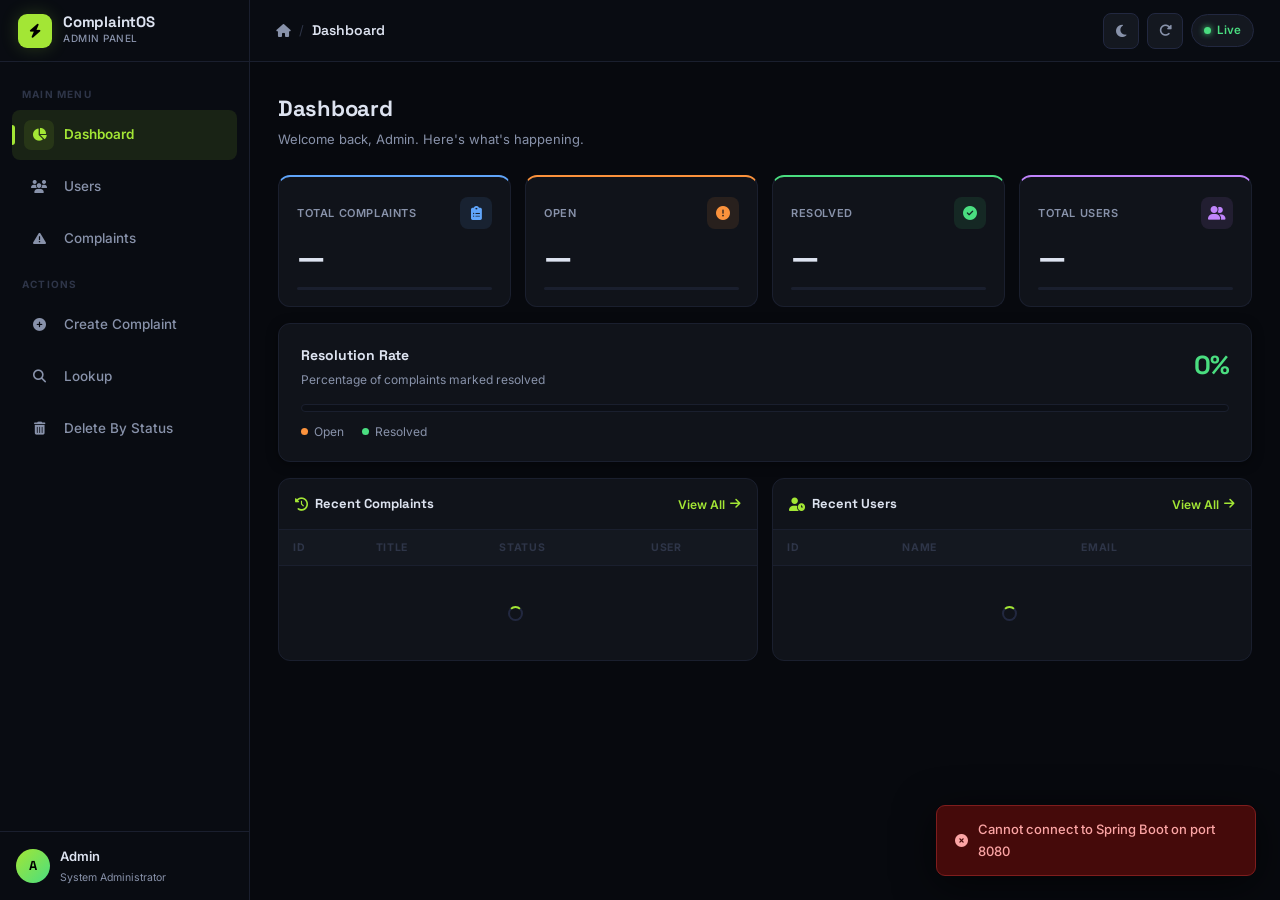
==== Complaint_mangement-UI-1/index.html @ b158592b "first commit" ====
<!DOCTYPE html>
<html lang="en" data-theme="dark">
<head>
  <meta charset="UTF-8"/>
  <meta name="viewport" content="width=device-width, initial-scale=1.0"/>
  <title>ComplaintOS — Admin</title>
  <link rel="stylesheet" href="style.css"/>
  <link rel="preconnect" href="https://fonts.googleapis.com">
  <link href="https://fonts.googleapis.com/css2?family=Space+Grotesk:wght@400;500;600;700;800&family=Inter:wght@300;400;500;600&display=swap" rel="stylesheet">
  <link rel="stylesheet" href="https://cdnjs.cloudflare.com/ajax/libs/font-awesome/6.5.0/css/all.min.css"/>
</head>
<body>

  <aside class="sidebar" id="sidebar">
    <div class="sidebar-logo">
      <div class="logo-icon"><i class="fa-solid fa-bolt"></i></div>
      <div class="logo-text-wrap">
        <span class="logo-text">ComplaintOS</span>
        <span class="logo-sub">Admin Panel</span>
      </div>
    </div>

    <nav class="sidebar-nav">
      <span class="nav-label">MAIN MENU</span>
      <a href="#" class="nav-item active" data-section="dashboard">
        <div class="nav-icon"><i class="fa-solid fa-chart-pie"></i></div>
        <span>Dashboard</span>
      </a>
      <a href="#" class="nav-item" data-section="users">
        <div class="nav-icon"><i class="fa-solid fa-users"></i></div>
        <span>Users</span>
      </a>
      <a href="#" class="nav-item" data-section="complaints">
        <div class="nav-icon"><i class="fa-solid fa-triangle-exclamation"></i></div>
        <span>Complaints</span>
      </a>
      <span class="nav-label">ACTIONS</span>
      <a href="#" class="nav-item" data-section="create-complaint">
        <div class="nav-icon"><i class="fa-solid fa-plus-circle"></i></div>
        <span>Create Complaint</span>
      </a>
      <a href="#" class="nav-item" data-section="lookup">
        <div class="nav-icon"><i class="fa-solid fa-magnifying-glass"></i></div>
        <span>Lookup</span>
      </a>
      <a href="#" class="nav-item" data-section="delete-status">
        <div class="nav-icon"><i class="fa-solid fa-trash-can"></i></div>
        <span>Delete By Status</span>
      </a>
    </nav>

    <div class="sidebar-footer">
      <div class="sidebar-user">
        <div class="avatar">A</div>
        <div class="user-info">
          <span class="user-name">Admin</span>
          <span class="user-role">System Administrator</span>
        </div>
      </div>
    </div>
  </aside>

  <main class="main-content">
    <header class="topbar">
      <button class="menu-toggle" id="menuToggle"><i class="fa-solid fa-bars"></i></button>
      <div class="topbar-left">
        <div class="breadcrumb">
          <span class="breadcrumb-home"><i class="fa-solid fa-house"></i></span>
          <span class="breadcrumb-sep">/</span>
          <span class="breadcrumb-current" id="topbarTitle">Dashboard</span>
        </div>
      </div>
      <div class="topbar-actions">
        <button class="theme-toggle" id="themeToggle" title="Toggle Theme">
          <i class="fa-solid fa-moon" id="themeIcon"></i>
        </button>
        <button class="refresh-btn" id="refreshBtn" title="Refresh">
          <i class="fa-solid fa-rotate-right"></i>
        </button>
        <div class="api-status" id="apiStatus" title="API Status">
          <span class="status-dot"></span>
          <span class="status-text">Live</span>
        </div>
      </div>
    </header>

    <div class="toast" id="toast"></div>

    <!-- DASHBOARD -->
    <section class="section active" id="section-dashboard">
      <div class="section-header">
        <div>
          <h2>Dashboard</h2>
          <p>Welcome back, Admin. Here's what's happening.</p>
        </div>
      </div>

      <div class="stats-grid">
        <div class="stat-card stat-blue">
          <div class="stat-top">
            <span class="stat-label">Total Complaints</span>
            <div class="stat-icon"><i class="fa-solid fa-clipboard-list"></i></div>
          </div>
          <span class="stat-value" id="val-total-complaints">—</span>
          <div class="stat-bar"><div class="stat-bar-fill blue-fill" id="bar-total"></div></div>
        </div>
        <div class="stat-card stat-orange">
          <div class="stat-top">
            <span class="stat-label">Open</span>
            <div class="stat-icon"><i class="fa-solid fa-circle-exclamation"></i></div>
          </div>
          <span class="stat-value" id="val-open">—</span>
          <div class="stat-bar"><div class="stat-bar-fill orange-fill" id="bar-open"></div></div>
        </div>
        <div class="stat-card stat-green">
          <div class="stat-top">
            <span class="stat-label">Resolved</span>
            <div class="stat-icon"><i class="fa-solid fa-circle-check"></i></div>
          </div>
          <span class="stat-value" id="val-resolved">—</span>
          <div class="stat-bar"><div class="stat-bar-fill green-fill" id="bar-resolved"></div></div>
        </div>
        <div class="stat-card stat-violet">
          <div class="stat-top">
            <span class="stat-label">Total Users</span>
            <div class="stat-icon"><i class="fa-solid fa-user-group"></i></div>
          </div>
          <span class="stat-value" id="val-users">—</span>
          <div class="stat-bar"><div class="stat-bar-fill violet-fill" id="bar-users"></div></div>
        </div>
      </div>

      <!-- Resolution Rate -->
      <div class="card resolution-card">
        <div class="res-header">
          <div>
            <span class="res-title">Resolution Rate</span>
            <span class="res-sub">Percentage of complaints marked resolved</span>
          </div>
          <span class="res-pct" id="res-pct">0%</span>
        </div>
        <div class="progress-track">
          <div class="progress-bar" id="progress-bar" style="width:0%"></div>
        </div>
        <div class="res-legend">
          <span class="leg"><span class="leg-dot orange-dot"></span>Open</span>
          <span class="leg"><span class="leg-dot green-dot"></span>Resolved</span>
        </div>
      </div>

      <div class="recent-section">
        <div class="recent-block">
          <div class="block-header">
            <h3><i class="fa-solid fa-clock-rotate-left"></i> Recent Complaints</h3>
            <button class="link-btn" data-section="complaints">View All <i class="fa-solid fa-arrow-right"></i></button>
          </div>
          <div class="mini-table-wrap">
            <table class="mini-table">
              <thead><tr><th>ID</th><th>Title</th><th>Status</th><th>User</th></tr></thead>
              <tbody id="recent-complaints-body"><tr><td colspan="4" class="loading-row"><span class="spinner"></span></td></tr></tbody>
            </table>
          </div>
        </div>
        <div class="recent-block">
          <div class="block-header">
            <h3><i class="fa-solid fa-user-clock"></i> Recent Users</h3>
            <button class="link-btn" data-section="users">View All <i class="fa-solid fa-arrow-right"></i></button>
          </div>
          <div class="mini-table-wrap">
            <table class="mini-table">
              <thead><tr><th>ID</th><th>Name</th><th>Email</th></tr></thead>
              <tbody id="recent-users-body"><tr><td colspan="3" class="loading-row"><span class="spinner"></span></td></tr></tbody>
            </table>
          </div>
        </div>
      </div>
    </section>

    <!-- USERS -->
    <section class="section" id="section-users">
      <div class="section-header">
        <div><h2>User Management</h2><p>Register, search and manage users</p></div>
      </div>
      <div class="two-col-cards">
        <div class="card">
          <div class="card-header">
            <i class="fa-solid fa-user-plus"></i><h3>Register New User</h3>
          </div>
          <form id="registerUserForm" class="stacked-form">
            <div class="form-group">
              <label>Full Name</label>
              <input type="text" id="reg-name" placeholder="John Doe" required/>
            </div>
            <div class="form-group">
              <label>Email</label>
              <input type="email" id="reg-email" placeholder="john@example.com" required/>
            </div>
            <div class="form-group">
              <label>Password</label>
              <input type="password" id="reg-password" placeholder="••••••••" required/>
            </div>
            <button type="submit" class="btn btn-accent"><i class="fa-solid fa-user-plus"></i> Register</button>
          </form>
        </div>
        <div class="card">
          <div class="card-header">
            <i class="fa-solid fa-envelope-open-text"></i><h3>Search by Email</h3>
          </div>
          <div class="stacked-form">
            <div class="form-group">
              <label>Email Address</label>
              <div class="input-row">
                <input type="email" id="search-email" placeholder="user@example.com"/>
                <button class="btn btn-accent" id="searchEmailBtn"><i class="fa-solid fa-search"></i></button>
              </div>
            </div>
            <div id="email-search-result" class="lookup-result hidden"></div>
          </div>
        </div>
      </div>
      <div class="card">
        <div class="card-header">
          <i class="fa-solid fa-users"></i><h3>All Users</h3>
          <button class="btn btn-ghost btn-sm ml-auto" id="refreshUsers"><i class="fa-solid fa-rotate-right"></i> Refresh</button>
        </div>
        <div class="table-wrap">
          <table class="data-table">
            <thead><tr><th>ID</th><th>Name</th><th>Email</th><th>Actions</th></tr></thead>
            <tbody id="users-tbody"><tr><td colspan="4" class="loading-row"><span class="spinner"></span> Loading...</td></tr></tbody>
          </table>
        </div>
      </div>
    </section>

    <!-- COMPLAINTS -->
    <section class="section" id="section-complaints">
      <div class="section-header">
        <div><h2>Complaints</h2><p>Manage all system complaints</p></div>
      </div>
      <div class="filter-bar">
        <div class="search-box">
          <i class="fa-solid fa-magnifying-glass"></i>
          <input type="text" id="complaintSearch" placeholder="Search title or description…"/>
        </div>
        <select id="statusFilter" class="filter-select">
          <option value="">All Status</option>
          <option value="OPEN">OPEN</option>
          <option value="RESOLVED">RESOLVED</option>
        </select>
        <button class="btn btn-ghost btn-sm" id="refreshComplaints"><i class="fa-solid fa-rotate-right"></i> Refresh</button>
      </div>
      <div class="card">
        <div class="table-wrap">
          <table class="data-table">
            <thead><tr><th>ID</th><th>Title</th><th>Description</th><th>Status</th><th>User</th><th>Created</th><th>Actions</th></tr></thead>
            <tbody id="complaints-tbody"><tr><td colspan="7" class="loading-row"><span class="spinner"></span> Loading...</td></tr></tbody>
          </table>
        </div>
      </div>
    </section>

    <!-- CREATE COMPLAINT -->
    <section class="section" id="section-create-complaint">
      <div class="section-header">
        <div><h2>Create Complaint</h2><p>Submit a new complaint</p></div>
      </div>
      <div class="card form-card-lg">
        <div class="card-header">
          <i class="fa-solid fa-file-circle-plus"></i><h3>New Complaint</h3>
        </div>
        <form id="createComplaintForm" class="stacked-form">
          <div class="form-group">
            <label>Title</label>
            <input type="text" id="comp-title" placeholder="e.g. Internet Not Working" required/>
          </div>
          <div class="form-group">
            <label>Description</label>
            <textarea id="comp-desc" rows="4" placeholder="Describe the issue…" required></textarea>
          </div>
          <div class="form-group">
            <label>Assign to User</label>
            <select id="comp-userid" class="filter-select full-width" required>
              <option value="">— Loading users… —</option>
            </select>
            <span class="field-hint"><i class="fa-solid fa-circle-info"></i> Loaded live from database</span>
          </div>
          <button type="submit" class="btn btn-accent btn-lg"><i class="fa-solid fa-paper-plane"></i> Submit Complaint</button>
        </form>
      </div>
    </section>

    <!-- LOOKUP -->
    <section class="section" id="section-lookup">
      <div class="section-header">
        <div><h2>Lookup</h2><p>Find user or complaint by ID</p></div>
      </div>
      <div class="two-col-cards">
        <div class="card">
          <div class="card-header"><i class="fa-solid fa-id-card"></i><h3>Get User by ID</h3></div>
          <div class="stacked-form">
            <div class="form-group">
              <label>User ID</label>
              <div class="input-row">
                <input type="number" id="lookup-user-id" placeholder="e.g. 1" min="1"/>
                <button class="btn btn-accent" id="lookupUserBtn"><i class="fa-solid fa-search"></i></button>
              </div>
            </div>
            <div id="lookup-user-result" class="lookup-result hidden"></div>
            <div id="user-complaints-wrap" class="hidden">
              <div class="sub-header"><i class="fa-solid fa-list"></i><span id="user-complaints-title">Complaints</span></div>
              <div class="mini-table-wrap">
                <table class="mini-table">
                  <thead><tr><th>ID</th><th>Title</th><th>Status</th><th>Date</th></tr></thead>
                  <tbody id="user-complaints-body"></tbody>
                </table>
              </div>
            </div>
          </div>
        </div>
        <div class="card">
          <div class="card-header"><i class="fa-solid fa-file-magnifying-glass"></i><h3>Get Complaint by ID</h3></div>
          <div class="stacked-form">
            <div class="form-group">
              <label>Complaint ID</label>
              <div class="input-row">
                <input type="number" id="lookup-complaint-id" placeholder="e.g. 1" min="1"/>
                <button class="btn btn-accent" id="lookupComplaintBtn"><i class="fa-solid fa-search"></i></button>
              </div>
            </div>
            <div id="lookup-complaint-result" class="lookup-result hidden"></div>
          </div>
        </div>
      </div>
    </section>

    <!-- DELETE BY STATUS -->
    <section class="section" id="section-delete-status">
      <div class="section-header">
        <div><h2>Delete By Status</h2><p>Bulk delete complaints</p></div>
      </div>
      <div class="card form-card-sm danger-card">
        <div class="card-header"><i class="fa-solid fa-trash-can"></i><h3>Bulk Delete</h3></div>
        <div class="danger-warning">
          <i class="fa-solid fa-triangle-exclamation"></i>
          <span>This is <strong>irreversible</strong>. All matching complaints will be permanently deleted.</span>
        </div>
        <form id="deleteByStatusForm" class="stacked-form">
          <div class="form-group">
            <label>Status to Delete</label>
            <select id="del-status" class="filter-select full-width">
              <option value="OPEN">OPEN</option>
              <option value="RESOLVED">RESOLVED</option>
            </select>
          </div>
          <div class="status-preview"><i class="fa-solid fa-circle-info"></i><span id="status-preview-text">Loading…</span></div>
          <button type="submit" class="btn btn-danger btn-lg"><i class="fa-solid fa-trash-can"></i> Delete Complaints</button>
        </form>
      </div>
    </section>
  </main>

  <!-- UPDATE USER MODAL -->
  <div class="modal-overlay" id="updateUserModal">
    <div class="modal">
      <div class="modal-header">
        <h3><i class="fa-solid fa-user-pen"></i> Update User</h3>
        <button class="modal-close" id="closeUpdateUserModal"><i class="fa-solid fa-xmark"></i></button>
      </div>
      <form id="updateUserForm" class="stacked-form">
        <input type="hidden" id="upd-user-id"/>
        <div class="form-group"><label>Full Name</label><input type="text" id="upd-user-name" required/></div>
        <div class="form-group"><label>Email</label><input type="email" id="upd-user-email" required/></div>
        <div class="form-group"><label>Password</label><input type="password" id="upd-user-pass" placeholder="Enter password" required/></div>
        <button type="submit" class="btn btn-accent"><i class="fa-solid fa-floppy-disk"></i> Save Changes</button>
      </form>
    </div>
  </div>

  <!-- UPDATE COMPLAINT MODAL -->
  <div class="modal-overlay" id="updateModal">
    <div class="modal">
      <div class="modal-header">
        <h3><i class="fa-solid fa-pen-to-square"></i> Update Complaint</h3>
        <button class="modal-close" id="closeModal"><i class="fa-solid fa-xmark"></i></button>
      </div>
      <form id="updateComplaintForm" class="stacked-form">
        <input type="hidden" id="update-id"/>
        <div class="form-group"><label>Description</label><textarea id="update-desc" rows="3"></textarea></div>
        <div class="form-group">
          <label>Status</label>
          <select id="update-status" class="filter-select full-width">
            <option value="OPEN">OPEN</option>
            <option value="RESOLVED">RESOLVED</option>
          </select>
        </div>
        <button type="submit" class="btn btn-accent"><i class="fa-solid fa-floppy-disk"></i> Save</button>
      </form>
    </div>
  </div>

  <!-- VIEW COMPLAINT MODAL -->
  <div class="modal-overlay" id="viewModal">
    <div class="modal modal-lg">
      <div class="modal-header">
        <h3><i class="fa-solid fa-eye"></i> Complaint Details</h3>
        <button class="modal-close" id="closeViewModal"><i class="fa-solid fa-xmark"></i></button>
      </div>
      <div class="detail-body" id="complaint-detail-body"></div>
    </div>
  </div>

  <!-- CONFIRM MODAL -->
  <div class="modal-overlay" id="confirmModal">
    <div class="modal modal-sm">
      <div class="modal-header danger">
        <h3><i class="fa-solid fa-triangle-exclamation"></i> Confirm Delete</h3>
        <button class="modal-close" id="closeConfirmModal"><i class="fa-solid fa-xmark"></i></button>
      </div>
      <p class="confirm-text" id="confirmText">Are you sure?</p>
      <div class="modal-actions">
        <button class="btn btn-ghost" id="cancelDelete">Cancel</button>
        <button class="btn btn-danger" id="confirmDelete">Delete</button>
      </div>
    </div>
  </div>

  <script src="script.js"></script>
</body>
</html>
---- Complaint_mangement-UI-1/style.css ----
/* ===========================
   ComplaintOS — style.css v3
   Dark/Light Theme + Redesign
   =========================== */

@import url('https://fonts.googleapis.com/css2?family=Space+Grotesk:wght@400;500;600;700;800&family=Inter:wght@300;400;500;600&display=swap');

/* ===== DARK THEME (default) ===== */
[data-theme="dark"] {
  --bg:           #07090e;
  --bg-2:         #0c0f16;
  --bg-card:      #10131a;
  --bg-card2:     #141820;
  --bg-sidebar:   #090c12;
  --bg-hover:     #181d28;
  --border:       #1a1f2e;
  --border-2:     #222840;
  --accent:       #a3e635;
  --accent-dim:   rgba(163,230,53,0.10);
  --accent-glow:  rgba(163,230,53,0.20);
  --accent-text:  #000000;
  --green:        #4ade80;
  --green-bg:     rgba(74,222,128,0.10);
  --orange:       #fb923c;
  --orange-bg:    rgba(251,146,60,0.10);
  --red:          #f87171;
  --red-bg:       rgba(248,113,113,0.10);
  --blue:         #60a5fa;
  --blue-bg:      rgba(96,165,250,0.10);
  --violet:       #c084fc;
  --violet-bg:    rgba(192,132,252,0.10);
  --text:         #dde3f0;
  --text-2:       #8892aa;
  --text-dim:     #2e3548;
  --shadow:       0 8px 40px rgba(0,0,0,0.6);
  --shadow-card:  0 2px 12px rgba(0,0,0,0.4);
  --logo-bg:      #a3e635;
  --logo-color:   #000;
}

/* ===== LIGHT THEME ===== */
[data-theme="light"] {
  --bg:           #f0f2f7;
  --bg-2:         #e8ebf2;
  --bg-card:      #ffffff;
  --bg-card2:     #f5f7fc;
  --bg-sidebar:   #ffffff;
  --bg-hover:     #f0f2f9;
  --border:       #e2e6f0;
  --border-2:     #d4d9e8;
  --accent:       #16a34a;
  --accent-dim:   rgba(22,163,74,0.08);
  --accent-glow:  rgba(22,163,74,0.18);
  --accent-text:  #ffffff;
  --green:        #16a34a;
  --green-bg:     rgba(22,163,74,0.08);
  --orange:       #ea580c;
  --orange-bg:    rgba(234,88,12,0.08);
  --red:          #dc2626;
  --red-bg:       rgba(220,38,38,0.08);
  --blue:         #2563eb;
  --blue-bg:      rgba(37,99,235,0.08);
  --violet:       #7c3aed;
  --violet-bg:    rgba(124,58,237,0.08);
  --text:         #1a2035;
  --text-2:       #5a6380;
  --text-dim:     #c0c8d8;
  --shadow:       0 4px 24px rgba(0,0,0,0.08);
  --shadow-card:  0 2px 8px rgba(0,0,0,0.06);
  --logo-bg:      #16a34a;
  --logo-color:   #ffffff;
}

*, *::before, *::after { box-sizing: border-box; margin: 0; padding: 0; }
html { scroll-behavior: smooth; }

body {
  background: var(--bg);
  color: var(--text);
  font-family: 'Inter', sans-serif;
  font-size: 13.5px;
  line-height: 1.65;
  display: flex;
  min-height: 100vh;
  overflow-x: hidden;
  transition: background 0.3s ease, color 0.3s ease;
}

::-webkit-scrollbar { width: 5px; height: 5px; }
::-webkit-scrollbar-track { background: transparent; }
::-webkit-scrollbar-thumb { background: var(--border-2); border-radius: 99px; }

/* ===== SIDEBAR ===== */
.sidebar {
  width: 250px;
  min-width: 250px;
  background: var(--bg-sidebar);
  border-right: 1px solid var(--border);
  display: flex;
  flex-direction: column;
  position: fixed;
  top: 0; left: 0; bottom: 0;
  z-index: 100;
  overflow: hidden;
  transition: transform 0.25s cubic-bezier(0.4,0,0.2,1), background 0.3s ease;
}

.sidebar-logo {
  display: flex;
  align-items: center;
  gap: 11px;
  padding: 0 18px;
  height: 62px;
  min-height: 62px;
  border-bottom: 1px solid var(--border);
  flex-shrink: 0;
}

.logo-icon {
  width: 34px; height: 34px;
  background: var(--logo-bg);
  border-radius: 9px;
  display: flex; align-items: center; justify-content: center;
  color: var(--logo-color);
  font-size: 14px;
  flex-shrink: 0;
  box-shadow: 0 0 18px var(--accent-glow);
  transition: box-shadow 0.3s ease;
  animation: logo-breathe 4s ease-in-out infinite;
}

@keyframes logo-breathe {
  0%, 100% { box-shadow: 0 0 12px var(--accent-glow); }
  50%       { box-shadow: 0 0 26px var(--accent-glow); }
}

.logo-text-wrap { display: flex; flex-direction: column; gap: 1px; }

.logo-text {
  font-family: 'Space Grotesk', sans-serif;
  font-size: 15px;
  font-weight: 700;
  color: var(--text);
  letter-spacing: -0.2px;
  line-height: 1;
  white-space: nowrap;
}

.logo-sub {
  font-size: 10px;
  color: var(--text-2);
  font-weight: 500;
  letter-spacing: 0.5px;
  text-transform: uppercase;
}

.sidebar-nav {
  flex: 1;
  padding: 14px 12px;
  display: flex; flex-direction: column; gap: 2px;
  overflow-y: auto; overflow-x: hidden;
}

.nav-label {
  display: block;
  font-size: 10px; font-weight: 700;
  letter-spacing: 1.2px;
  color: var(--text-dim);
  padding: 10px 10px 5px;
  text-transform: uppercase;
  user-select: none;
}

.nav-item {
  display: flex; align-items: center; gap: 10px;
  padding: 10px 12px;
  border-radius: 8px;
  color: var(--text-2);
  text-decoration: none;
  font-size: 13.5px; font-weight: 500;
  transition: all 0.18s ease;
  cursor: pointer; position: relative;
  white-space: nowrap;
}

.nav-icon {
  width: 30px; height: 30px;
  border-radius: 7px;
  display: flex; align-items: center; justify-content: center;
  font-size: 13px;
  background: transparent;
  transition: all 0.18s ease;
  flex-shrink: 0;
  color: var(--text-2);
}

.nav-item:hover {
  color: var(--text);
  background: var(--bg-hover);
}

.nav-item:hover .nav-icon {
  background: var(--bg-card2);
  color: var(--text);
}

.nav-item.active {
  color: var(--accent);
  background: var(--accent-dim);
  font-weight: 600;
}

.nav-item.active .nav-icon {
  background: var(--accent-dim);
  color: var(--accent);
}

.nav-item.active::before {
  content: '';
  position: absolute; left: 0; top: 50%;
  transform: translateY(-50%);
  width: 3px; height: 20px;
  background: var(--accent);
  border-radius: 0 3px 3px 0;
}

.sidebar-footer {
  padding: 14px 16px;
  border-top: 1px solid var(--border);
  flex-shrink: 0;
}

.sidebar-user { display: flex; align-items: center; gap: 10px; }

.avatar {
  width: 34px; height: 34px;
  background: linear-gradient(135deg, var(--accent), var(--green));
  border-radius: 50%;
  display: flex; align-items: center; justify-content: center;
  font-family: 'Space Grotesk', sans-serif;
  font-weight: 700; font-size: 13px;
  color: var(--accent-text); flex-shrink: 0;
}

.user-info { display: flex; flex-direction: column; gap: 1px; }
.user-name { font-size: 13px; font-weight: 600; color: var(--text); }
.user-role { font-size: 10.5px; color: var(--text-2); }

/* ===== MAIN CONTENT ===== */
.main-content {
  margin-left: 250px;
  flex: 1; display: flex; flex-direction: column;
  min-height: 100vh; min-width: 0;
  width: calc(100% - 250px);
  transition: background 0.3s ease;
}

/* ===== TOPBAR ===== */
.topbar {
  height: 62px; min-height: 62px;
  background: var(--bg-sidebar);
  border-bottom: 1px solid var(--border);
  display: flex; align-items: center;
  padding: 0 26px; gap: 14px;
  position: sticky; top: 0; z-index: 50; flex-shrink: 0;
  transition: background 0.3s ease, border-color 0.3s ease;
}

.menu-toggle {
  display: none; background: none; border: none;
  color: var(--text-2); font-size: 17px; cursor: pointer; padding: 4px;
}

.topbar-left { flex: 1; }

.breadcrumb {
  display: flex; align-items: center; gap: 8px;
  font-size: 13px; color: var(--text-2);
}
.breadcrumb-home { color: var(--text-2); }
.breadcrumb-sep { color: var(--text-dim); }
.breadcrumb-current {
  font-family: 'Space Grotesk', sans-serif;
  font-weight: 600; color: var(--text);
  font-size: 14px;
}

.topbar-actions { display: flex; align-items: center; gap: 8px; }

/* Theme Toggle Button */
.theme-toggle {
  width: 36px; height: 36px;
  background: var(--bg-card2);
  border: 1px solid var(--border-2);
  border-radius: 8px;
  display: flex; align-items: center; justify-content: center;
  cursor: pointer; color: var(--text-2);
  font-size: 14px;
  transition: all 0.2s ease;
}

.theme-toggle:hover {
  background: var(--accent-dim);
  border-color: var(--accent);
  color: var(--accent);
  transform: rotate(20deg);
}

.refresh-btn {
  width: 36px; height: 36px;
  background: var(--bg-card2);
  border: 1px solid var(--border-2);
  border-radius: 8px;
  display: flex; align-items: center; justify-content: center;
  cursor: pointer; color: var(--text-2);
  font-size: 13px;
  transition: all 0.2s ease;
}
.refresh-btn:hover { color: var(--accent); border-color: var(--accent); background: var(--accent-dim); }
.refresh-btn.spinning i { animation: spin 0.7s linear infinite; }

@keyframes spin { to { transform: rotate(360deg); } }

.api-status {
  display: flex; align-items: center; gap: 6px;
  background: var(--bg-card2);
  border: 1px solid var(--border-2);
  border-radius: 99px;
  padding: 6px 12px;
  font-size: 11.5px; font-weight: 600;
  color: var(--text-2);
}

.status-dot {
  width: 7px; height: 7px;
  background: var(--green);
  border-radius: 50%;
  box-shadow: 0 0 6px var(--green);
  animation: pulse-dot 2.5s ease infinite;
}

@keyframes pulse-dot {
  0%,100% { opacity: 1; } 50% { opacity: 0.4; }
}

.status-text { color: var(--green); }

/* ===== SECTIONS ===== */
.section {
  display: none;
  padding: 28px 28px 48px;
  animation: sectionIn 0.3s cubic-bezier(0.4,0,0.2,1);
}
.section.active { display: block; }

@keyframes sectionIn {
  from { opacity: 0; transform: translateY(14px); }
  to   { opacity: 1; transform: translateY(0); }
}

.section-header { margin-bottom: 24px; }
.section-header h2 {
  font-family: 'Space Grotesk', sans-serif;
  font-size: 22px; font-weight: 700;
  color: var(--text); letter-spacing: -0.3px;
}
.section-header p { color: var(--text-2); font-size: 13px; margin-top: 3px; }

/* ===== STATS GRID ===== */
.stats-grid {
  display: grid;
  grid-template-columns: repeat(4, 1fr);
  gap: 14px; margin-bottom: 16px;
}

.stat-card {
  background: var(--bg-card);
  border: 1px solid var(--border);
  border-radius: 12px;
  padding: 20px 18px 16px;
  position: relative; overflow: hidden;
  transition: transform 0.2s ease, border-color 0.2s ease, box-shadow 0.2s ease;
  cursor: default;
  animation: cardIn 0.4s ease both;
}

.stat-card:nth-child(1) { animation-delay: 0.05s; }
.stat-card:nth-child(2) { animation-delay: 0.10s; }
.stat-card:nth-child(3) { animation-delay: 0.15s; }
.stat-card:nth-child(4) { animation-delay: 0.20s; }

@keyframes cardIn {
  from { opacity: 0; transform: translateY(16px); }
  to   { opacity: 1; transform: translateY(0); }
}

.stat-card:hover { transform: translateY(-3px); box-shadow: var(--shadow-card); }

.stat-blue  { border-top: 2px solid var(--blue); }
.stat-orange{ border-top: 2px solid var(--orange); }
.stat-green { border-top: 2px solid var(--green); }
.stat-violet{ border-top: 2px solid var(--violet); }

.stat-blue:hover  { border-color: var(--blue); }
.stat-orange:hover{ border-color: var(--orange); }
.stat-green:hover { border-color: var(--green); }
.stat-violet:hover{ border-color: var(--violet); }

.stat-top {
  display: flex; align-items: center;
  justify-content: space-between; margin-bottom: 12px;
}

.stat-label {
  font-size: 11px; font-weight: 600;
  color: var(--text-2); text-transform: uppercase; letter-spacing: 0.6px;
}

.stat-icon {
  width: 32px; height: 32px; border-radius: 8px;
  display: flex; align-items: center; justify-content: center;
  font-size: 14px;
}

.stat-blue .stat-icon   { background: var(--blue-bg);   color: var(--blue); }
.stat-orange .stat-icon { background: var(--orange-bg); color: var(--orange); }
.stat-green .stat-icon  { background: var(--green-bg);  color: var(--green); }
.stat-violet .stat-icon { background: var(--violet-bg); color: var(--violet); }

.stat-value {
  display: block;
  font-family: 'Space Grotesk', sans-serif;
  font-size: 32px; font-weight: 800;
  color: var(--text); letter-spacing: -1.5px;
  line-height: 1; margin-bottom: 14px;
}

.stat-bar {
  height: 3px; background: var(--border);
  border-radius: 99px; overflow: hidden;
}
.stat-bar-fill {
  height: 100%; border-radius: 99px; width: 0%;
  transition: width 1s cubic-bezier(0.4,0,0.2,1);
}
.blue-fill   { background: var(--blue); }
.orange-fill { background: var(--orange); }
.green-fill  { background: var(--green); }
.violet-fill { background: var(--violet); }

/* ===== RESOLUTION CARD ===== */
.resolution-card {
  padding: 20px 22px !important;
  margin-bottom: 16px !important;
}

.res-header {
  display: flex; align-items: flex-start;
  justify-content: space-between; margin-bottom: 14px;
}
.res-title {
  display: block;
  font-family: 'Space Grotesk', sans-serif;
  font-size: 14px; font-weight: 700; color: var(--text);
}
.res-sub { display: block; font-size: 12px; color: var(--text-2); margin-top: 3px; }
.res-pct {
  font-family: 'Space Grotesk', sans-serif;
  font-size: 26px; font-weight: 800;
  color: var(--green); letter-spacing: -1px;
}

.progress-track {
  height: 8px; background: var(--bg-2);
  border-radius: 99px; overflow: hidden;
  border: 1px solid var(--border);
}
.progress-bar {
  height: 100%;
  background: linear-gradient(90deg, var(--green), #86efac);
  border-radius: 99px;
  transition: width 1s cubic-bezier(0.4,0,0.2,1);
  box-shadow: 0 0 10px rgba(74,222,128,0.35);
}

.res-legend { display: flex; gap: 18px; margin-top: 10px; }
.leg { display: flex; align-items: center; gap: 6px; font-size: 12px; color: var(--text-2); }
.leg-dot { width: 7px; height: 7px; border-radius: 50%; }
.orange-dot { background: var(--orange); }
.green-dot  { background: var(--green); }

/* ===== RECENT SECTION ===== */
.recent-section {
  display: grid; grid-template-columns: 1fr 1fr; gap: 14px;
}

.recent-block {
  background: var(--bg-card); border: 1px solid var(--border);
  border-radius: 12px; overflow: hidden;
  transition: background 0.3s ease;
}

.block-header {
  display: flex; align-items: center; justify-content: space-between;
  padding: 14px 16px; border-bottom: 1px solid var(--border);
}
.block-header h3 {
  font-family: 'Space Grotesk', sans-serif;
  font-size: 13px; font-weight: 700; color: var(--text);
  display: flex; align-items: center; gap: 7px;
}
.block-header h3 i { color: var(--accent); }

.link-btn {
  background: none; border: none; color: var(--accent);
  font-size: 12px; font-weight: 600; cursor: pointer;
  display: flex; align-items: center; gap: 5px;
  font-family: 'Inter', sans-serif;
  transition: opacity 0.2s ease;
}
.link-btn:hover { opacity: 0.7; }

/* ===== MINI TABLE ===== */
.mini-table-wrap { overflow-x: auto; }
.mini-table { width: 100%; border-collapse: collapse; }
.mini-table th {
  text-align: left; padding: 9px 14px;
  font-size: 10.5px; color: var(--text-dim);
  text-transform: uppercase; letter-spacing: 0.7px; font-weight: 700;
  background: var(--bg-card2); border-bottom: 1px solid var(--border);
}
.mini-table td {
  padding: 10px 14px; font-size: 13px; color: var(--text-2);
  border-bottom: 1px solid var(--border);
}
.mini-table tr:last-child td { border-bottom: none; }
.mini-table tbody tr:hover td { background: var(--bg-hover); color: var(--text); }

/* ===== TWO COL ===== */
.two-col-cards { display: grid; grid-template-columns: 1fr 1fr; gap: 14px; margin-bottom: 16px; }

/* ===== CARD ===== */
.card {
  background: var(--bg-card); border: 1px solid var(--border);
  border-radius: 12px; overflow: hidden; margin-bottom: 16px;
  transition: background 0.3s ease, border-color 0.3s ease;
  box-shadow: var(--shadow-card);
}

.card-header {
  display: flex; align-items: center; gap: 10px;
  padding: 16px 20px; border-bottom: 1px solid var(--border);
}
.card-header i { color: var(--accent); font-size: 14px; }
.card-header h3 {
  font-family: 'Space Grotesk', sans-serif;
  font-size: 14px; font-weight: 700; color: var(--text); flex: 1;
}
.ml-auto { margin-left: auto; }

.form-card-lg { max-width: 600px; }
.form-card-sm { max-width: 520px; }

/* ===== FORMS ===== */
.stacked-form { display: flex; flex-direction: column; gap: 16px; padding: 20px 22px; }

.form-group { display: flex; flex-direction: column; gap: 6px; }

.form-group label {
  font-size: 11px; font-weight: 700;
  color: var(--text-2); text-transform: uppercase; letter-spacing: 0.6px;
}

.form-group input,
.form-group textarea,
.form-group select {
  background: var(--bg-2);
  border: 1px solid var(--border-2);
  border-radius: 8px; padding: 10px 13px;
  color: var(--text);
  font-family: 'Inter', sans-serif; font-size: 13.5px;
  outline: none;
  transition: border-color 0.2s ease, box-shadow 0.2s ease, background 0.3s ease;
  width: 100%;
}

.form-group input:focus,
.form-group textarea:focus,
.form-group select:focus {
  border-color: var(--accent);
  box-shadow: 0 0 0 3px var(--accent-dim);
}
.form-group textarea { resize: vertical; }
.form-group input::placeholder,
.form-group textarea::placeholder { color: var(--text-dim); }

.input-row { display: flex; gap: 8px; align-items: stretch; }
.input-row input { flex: 1; }

.field-hint {
  font-size: 11.5px; color: var(--text-2);
  display: flex; align-items: center; gap: 5px;
}
.field-hint i { color: var(--blue); }

/* ===== FILTER BAR ===== */
.filter-bar { display: flex; align-items: center; gap: 10px; margin-bottom: 14px; flex-wrap: wrap; }

.search-box {
  display: flex; align-items: center; gap: 9px;
  background: var(--bg-card); border: 1px solid var(--border-2);
  border-radius: 8px; padding: 9px 13px;
  flex: 1; min-width: 200px;
  transition: border-color 0.2s ease;
}
.search-box:focus-within { border-color: var(--accent); }
.search-box i { color: var(--text-dim); font-size: 12.5px; }
.search-box input { background: none; border: none; outline: none; color: var(--text); font-family: 'Inter', sans-serif; font-size: 13.5px; flex: 1; }
.search-box input::placeholder { color: var(--text-dim); }

.filter-select {
  background: var(--bg-card); border: 1px solid var(--border-2);
  border-radius: 8px; padding: 9px 13px;
  color: var(--text); font-family: 'Inter', sans-serif; font-size: 13.5px;
  outline: none; cursor: pointer;
  transition: border-color 0.2s ease;
}
.filter-select:focus { border-color: var(--accent); }
.full-width { width: 100%; }

/* ===== DATA TABLE ===== */
.table-wrap { overflow-x: auto; }
.data-table { width: 100%; border-collapse: collapse; }
.data-table th {
  text-align: left; padding: 12px 15px;
  font-size: 10.5px; color: var(--text-dim);
  text-transform: uppercase; letter-spacing: 0.7px; font-weight: 700;
  background: var(--bg-card2); border-bottom: 1px solid var(--border);
  white-space: nowrap;
}
.data-table td {
  padding: 12px 15px; font-size: 13px;
  color: var(--text-2); border-bottom: 1px solid var(--border);
  vertical-align: middle;
}
.data-table tbody tr:last-child td { border-bottom: none; }
.data-table tbody tr { transition: background 0.15s ease; }
.data-table tbody tr:hover td { background: var(--bg-hover); color: var(--text); }

.id-chip {
  font-family: 'Space Grotesk', sans-serif;
  font-size: 11.5px; font-weight: 700;
  color: var(--text-2); background: var(--bg-2);
  border: 1px solid var(--border-2);
  padding: 2px 8px; border-radius: 5px;
}
.desc-cell { max-width: 190px; overflow: hidden; text-overflow: ellipsis; white-space: nowrap; }
.date-cell { font-size: 11.5px; color: var(--text-dim); white-space: nowrap; }
.loading-row { text-align: center; padding: 36px !important; color: var(--text-2) !important; }
.empty-row { text-align: center; padding: 36px !important; color: var(--text-dim) !important; font-style: italic; }

/* ===== BADGES ===== */
.badge {
  display: inline-flex; align-items: center; gap: 5px;
  padding: 3px 10px; border-radius: 99px;
  font-size: 10.5px; font-weight: 700;
  text-transform: uppercase; letter-spacing: 0.5px;
}
.badge-open     { background: var(--orange-bg); color: var(--orange); border: 1px solid rgba(251,146,60,0.25); }
.badge-resolved { background: var(--green-bg);  color: var(--green);  border: 1px solid rgba(74,222,128,0.25); }
.badge-open::before     { content: '●'; font-size: 6px; line-height: 1; }
.badge-resolved::before { content: '✓'; }

/* ===== BUTTONS ===== */
.btn {
  display: inline-flex; align-items: center; justify-content: center;
  gap: 6px; padding: 9px 16px;
  border-radius: 8px; font-family: 'Inter', sans-serif;
  font-size: 13px; font-weight: 600;
  cursor: pointer; border: none;
  transition: all 0.18s ease; white-space: nowrap;
}

.btn-accent {
  background: var(--accent); color: var(--accent-text);
  box-shadow: 0 2px 12px var(--accent-glow);
}
.btn-accent:hover {
  filter: brightness(1.08);
  box-shadow: 0 4px 18px var(--accent-glow);
  transform: translateY(-1px);
}

.btn-danger { background: var(--red); color: #fff; }
.btn-danger:hover { filter: brightness(1.1); transform: translateY(-1px); }

.btn-ghost {
  background: transparent; color: var(--text-2);
  border: 1px solid var(--border-2);
}
.btn-ghost:hover { color: var(--text); border-color: var(--text-dim); background: var(--bg-hover); }

.btn-sm  { padding: 6px 12px; font-size: 12px; }
.btn-lg  { padding: 12px 26px; font-size: 14px; }

.btn-icon {
  width: 30px; height: 30px; padding: 0;
  border-radius: 7px; font-size: 12px;
}
.btn-icon-view   { background: var(--violet-bg); color: var(--violet); border: 1px solid rgba(192,132,252,0.2); }
.btn-icon-edit   { background: var(--blue-bg);   color: var(--blue);   border: 1px solid rgba(96,165,250,0.2); }
.btn-icon-delete { background: var(--red-bg);    color: var(--red);    border: 1px solid rgba(248,113,113,0.2); }
.btn-icon-view:hover   { background: rgba(192,132,252,0.2); }
.btn-icon-edit:hover   { background: rgba(96,165,250,0.2); }
.btn-icon-delete:hover { background: rgba(248,113,113,0.2); }

.action-group { display: flex; gap: 5px; }

/* ===== LOOKUP RESULT ===== */
.lookup-result {
  background: var(--bg-2); border: 1px solid var(--border-2);
  border-radius: 8px; padding: 14px 16px;
  animation: sectionIn 0.2s ease;
}
.lookup-result.hidden { display: none; }
.lookup-result.error  { border-color: rgba(248,113,113,0.3); background: var(--red-bg); }

.lr-row { display: flex; align-items: flex-start; gap: 10px; margin-bottom: 9px; }
.lr-row:last-child { margin-bottom: 0; }
.lr-label { font-size: 10.5px; font-weight: 700; text-transform: uppercase; letter-spacing: 0.5px; color: var(--text-dim); min-width: 90px; padding-top: 2px; }
.lr-value { font-size: 13px; color: var(--text); flex: 1; word-break: break-all; }
.lr-actions { display: flex; gap: 8px; margin-top: 12px; padding-top: 12px; border-top: 1px solid var(--border); }

/* ===== SUB HEADER ===== */
.sub-header {
  display: flex; align-items: center; gap: 8px;
  font-family: 'Space Grotesk', sans-serif;
  font-size: 12.5px; font-weight: 700;
  color: var(--text-2); padding: 10px 0 8px;
  border-top: 1px solid var(--border); margin-top: 4px;
}
.sub-header i { color: var(--accent); }

/* ===== DANGER CARD ===== */
.danger-card { border-color: rgba(248,113,113,0.2) !important; }

.danger-warning {
  display: flex; align-items: flex-start; gap: 11px;
  background: var(--red-bg); border: 1px solid rgba(248,113,113,0.2);
  border-radius: 8px; padding: 13px 15px;
  margin: 14px 22px 0; color: var(--red); font-size: 13px;
}
.danger-warning i { flex-shrink: 0; margin-top: 1px; }

.status-preview {
  display: flex; align-items: center; gap: 9px;
  background: var(--bg-2); border: 1px solid var(--border-2);
  border-radius: 8px; padding: 11px 14px;
  font-size: 12.5px; color: var(--text-2);
}
.status-preview i { color: var(--blue); flex-shrink: 0; }

/* ===== MODALS ===== */
.modal-overlay {
  display: none; position: fixed; inset: 0;
  background: rgba(0,0,0,0.65);
  z-index: 200; align-items: center; justify-content: center;
  backdrop-filter: blur(6px);
}
.modal-overlay.open { display: flex; }

.modal {
  background: var(--bg-card); border: 1px solid var(--border-2);
  border-radius: 14px; width: 460px; max-width: 94vw;
  box-shadow: var(--shadow);
  animation: modalIn 0.28s cubic-bezier(0.34,1.56,0.64,1);
  max-height: 90vh; overflow-y: auto;
  transition: background 0.3s ease;
}
.modal-sm { width: 350px; }
.modal-lg { width: 540px; }

@keyframes modalIn {
  from { opacity: 0; transform: scale(0.9) translateY(12px); }
  to   { opacity: 1; transform: scale(1)   translateY(0); }
}

.modal-header {
  display: flex; align-items: center; gap: 10px;
  padding: 16px 20px; border-bottom: 1px solid var(--border);
  position: sticky; top: 0; background: var(--bg-card); z-index: 1;
}
.modal-header h3 {
  font-family: 'Space Grotesk', sans-serif;
  font-size: 14.5px; font-weight: 700; flex: 1; color: var(--text);
}
.modal-header i { color: var(--accent); }
.modal-header.danger i { color: var(--red); }

.modal-close {
  background: none; border: none; color: var(--text-2);
  cursor: pointer; width: 28px; height: 28px;
  display: flex; align-items: center; justify-content: center;
  border-radius: 6px; font-size: 14px;
  transition: all 0.15s ease;
}
.modal-close:hover { background: var(--bg-hover); color: var(--text); }

.confirm-text { padding: 18px 20px 6px; color: var(--text-2); font-size: 13.5px; line-height: 1.6; }
.modal-actions { display: flex; justify-content: flex-end; gap: 9px; padding: 14px 20px; }

.detail-body { padding: 20px 22px; display: flex; flex-direction: column; gap: 14px; }
.detail-row { display: flex; flex-direction: column; gap: 5px; }
.detail-label { font-size: 10.5px; font-weight: 700; text-transform: uppercase; letter-spacing: 0.6px; color: var(--text-dim); }
.detail-value { font-size: 13.5px; color: var(--text); }
.detail-value.desc {
  background: var(--bg-2); border: 1px solid var(--border);
  border-radius: 8px; padding: 11px 13px;
  white-space: pre-wrap; word-break: break-word; line-height: 1.6;
}
.detail-divider { height: 1px; background: var(--border); }

/* ===== TOAST ===== */
.toast {
  position: fixed; bottom: 24px; right: 24px;
  padding: 13px 18px; border-radius: 9px;
  font-size: 13px; font-weight: 500;
  z-index: 999; display: none; align-items: center; gap: 10px;
  max-width: 320px; box-shadow: var(--shadow);
}
.toast.show { display: flex; animation: toastIn 0.3s cubic-bezier(0.34,1.56,0.64,1); }
.toast.success { background: #14532d; border: 1px solid #166534; color: #86efac; }
.toast.error   { background: #450a0a; border: 1px solid #7f1d1d; color: #fca5a5; }
.toast.info    { background: #1e3a5f; border: 1px solid #1e40af; color: #93c5fd; }

[data-theme="light"] .toast.success { background: #dcfce7; border-color: #86efac; color: #15803d; }
[data-theme="light"] .toast.error   { background: #fee2e2; border-color: #fca5a5; color: #b91c1c; }
[data-theme="light"] .toast.info    { background: #dbeafe; border-color: #93c5fd; color: #1d4ed8; }

@keyframes toastIn {
  from { opacity: 0; transform: translateY(10px) scale(0.95); }
  to   { opacity: 1; transform: translateY(0)    scale(1); }
}

/* ===== SPINNER ===== */
.spinner {
  display: inline-block; width: 15px; height: 15px;
  border: 2px solid var(--border-2); border-top-color: var(--accent);
  border-radius: 50%; animation: spin 0.7s linear infinite;
  vertical-align: middle; margin-right: 6px;
}

/* ===== RESPONSIVE ===== */
@media (max-width: 1100px) { .stats-grid { grid-template-columns: repeat(2,1fr); } }
@media (max-width: 900px)  { .recent-section, .two-col-cards { grid-template-columns: 1fr; } }
@media (max-width: 750px) {
  .sidebar { transform: translateX(-100%); }
  .sidebar.open { transform: translateX(0); }
  .main-content { margin-left: 0; width: 100%; }
  .menu-toggle { display: flex; }
  .section { padding: 18px 14px 32px; }
  .topbar { padding: 0 14px; }
  .stats-grid { grid-template-columns: 1fr 1fr; }
}
@media (max-width: 480px) { .stats-grid { grid-template-columns: 1fr; } }

.sidebar-backdrop {
  display: none; position: fixed; inset: 0;
  background: rgba(0,0,0,0.55); z-index: 99;
}
.sidebar-backdrop.show { display: block; }
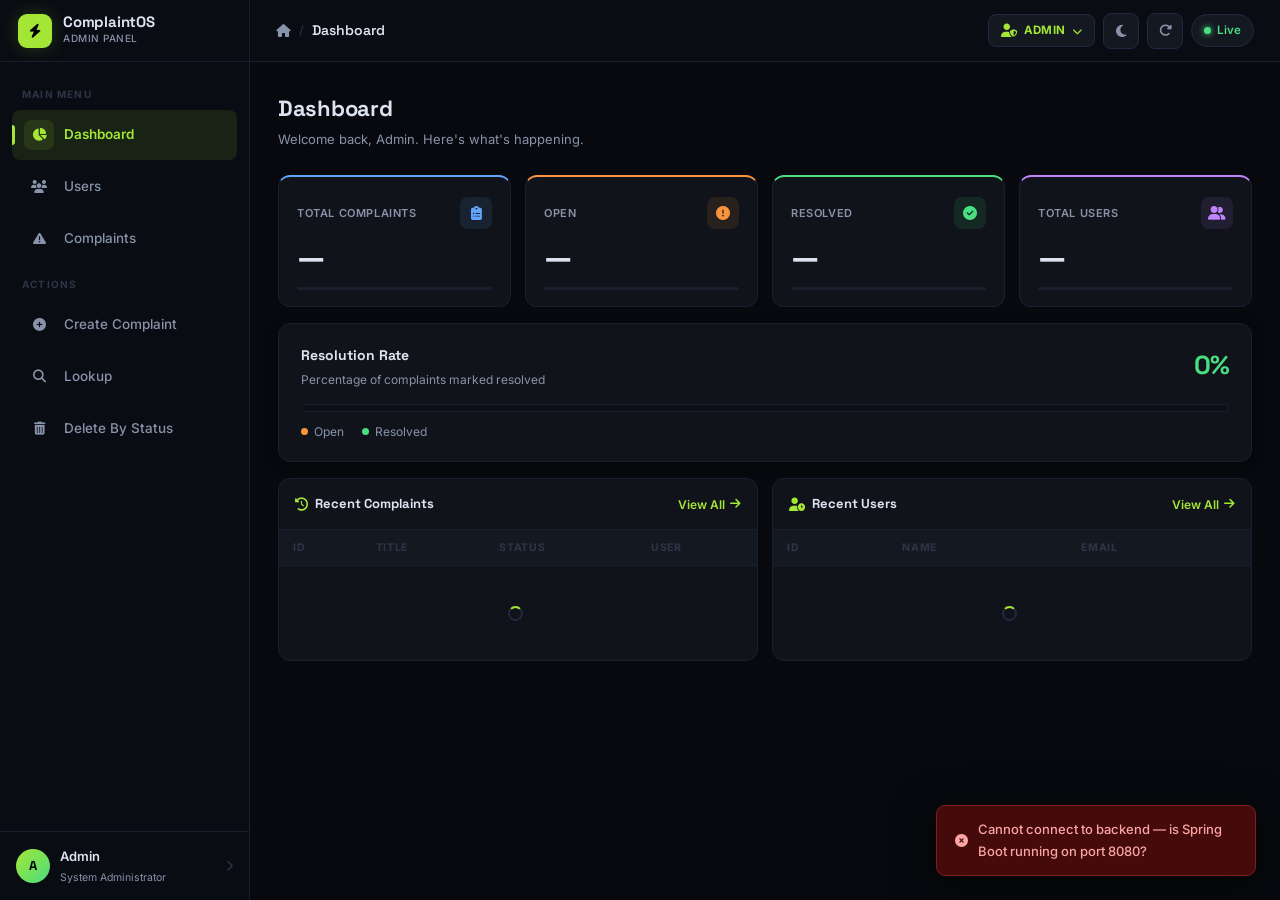
==== commit e457e061: "Add files via upload" ====
--- a/Complaint_mangement-UI-1/index.html
+++ b/Complaint_mangement-UI-1/index.html
@@ -16,7 +16,7 @@
       <div class="logo-icon"><i class="fa-solid fa-bolt"></i></div>
       <div class="logo-text-wrap">
         <span class="logo-text">ComplaintOS</span>
-        <span class="logo-sub">Admin Panel</span>
+        <span class="logo-sub" id="sidebar-role-label">Admin Panel</span>
       </div>
     </div>
 
@@ -26,38 +26,59 @@
         <div class="nav-icon"><i class="fa-solid fa-chart-pie"></i></div>
         <span>Dashboard</span>
       </a>
-      <a href="#" class="nav-item" data-section="users">
+
+      <!-- ADMIN ONLY nav items -->
+      <a href="#" class="nav-item admin-only" data-section="users">
         <div class="nav-icon"><i class="fa-solid fa-users"></i></div>
         <span>Users</span>
       </a>
+
       <a href="#" class="nav-item" data-section="complaints">
         <div class="nav-icon"><i class="fa-solid fa-triangle-exclamation"></i></div>
         <span>Complaints</span>
       </a>
+
       <span class="nav-label">ACTIONS</span>
       <a href="#" class="nav-item" data-section="create-complaint">
         <div class="nav-icon"><i class="fa-solid fa-plus-circle"></i></div>
         <span>Create Complaint</span>
       </a>
-      <a href="#" class="nav-item" data-section="lookup">
+
+      <!-- ADMIN ONLY nav items -->
+      <a href="#" class="nav-item admin-only" data-section="lookup">
         <div class="nav-icon"><i class="fa-solid fa-magnifying-glass"></i></div>
         <span>Lookup</span>
       </a>
-      <a href="#" class="nav-item" data-section="delete-status">
+      <a href="#" class="nav-item admin-only" data-section="delete-status">
         <div class="nav-icon"><i class="fa-solid fa-trash-can"></i></div>
         <span>Delete By Status</span>
       </a>
     </nav>
 
-    <div class="sidebar-footer">
+    <!-- Sidebar footer — clickable for profile -->
+    <div class="sidebar-footer" id="sidebarProfileBtn" title="View Profile" style="cursor:pointer">
       <div class="sidebar-user">
-        <div class="avatar">A</div>
+        <div class="avatar" id="sidebar-avatar">A</div>
         <div class="user-info">
-          <span class="user-name">Admin</span>
-          <span class="user-role">System Administrator</span>
-        </div>
-      </div>
-    </div>
+          <span class="user-name" id="sidebar-username">Admin</span>
+          <span class="user-role" id="sidebar-userrole">System Administrator</span>
+        </div>
+        <i class="fa-solid fa-chevron-right" style="margin-left:auto;font-size:11px;color:var(--text-dim)"></i>
+      </div>
+    </div>
+
+    <!-- USER ONLY — Become Admin temptation bar -->
+    <div class="become-admin-bar" id="becomeAdminBarUser" style="display:none">
+      <button class="become-admin-btn" id="becomeAdminBtn">
+        <span class="become-admin-emoji" id="becomeAdminEmoji">😈</span>
+        <div class="become-admin-text">
+          <span class="become-admin-title">Want to be ADMIN?</span>
+          <span class="become-admin-sub">Click karo... dare hai toh 👀</span>
+        </div>
+        <i class="fa-solid fa-bolt" style="color:var(--accent);font-size:14px"></i>
+      </button>
+    </div>
+
   </aside>
 
   <main class="main-content">
@@ -71,13 +92,19 @@
         </div>
       </div>
       <div class="topbar-actions">
+        <!-- Role switcher (for demo/dev) -->
+        <div class="role-switcher" id="roleSwitcher" title="Switch Role (Demo)">
+          <i class="fa-solid fa-user-shield"></i>
+          <span id="roleLabel">ADMIN</span>
+          <i class="fa-solid fa-chevron-down" style="font-size:10px"></i>
+        </div>
         <button class="theme-toggle" id="themeToggle" title="Toggle Theme">
           <i class="fa-solid fa-moon" id="themeIcon"></i>
         </button>
         <button class="refresh-btn" id="refreshBtn" title="Refresh">
           <i class="fa-solid fa-rotate-right"></i>
         </button>
-        <div class="api-status" id="apiStatus" title="API Status">
+        <div class="api-status" title="API Status">
           <span class="status-dot"></span>
           <span class="status-text">Live</span>
         </div>
@@ -86,15 +113,14 @@
 
     <div class="toast" id="toast"></div>
 
-    <!-- DASHBOARD -->
+    <!-- ========== DASHBOARD ========== -->
     <section class="section active" id="section-dashboard">
       <div class="section-header">
         <div>
           <h2>Dashboard</h2>
-          <p>Welcome back, Admin. Here's what's happening.</p>
-        </div>
-      </div>
-
+          <p id="dashboard-welcome">Welcome back! Here's what's happening.</p>
+        </div>
+      </div>
       <div class="stats-grid">
         <div class="stat-card stat-blue">
           <div class="stat-top">
@@ -130,7 +156,6 @@
         </div>
       </div>
 
-      <!-- Resolution Rate -->
       <div class="card resolution-card">
         <div class="res-header">
           <div>
@@ -176,7 +201,7 @@
       </div>
     </section>
 
-    <!-- USERS -->
+    <!-- ========== USERS (ADMIN ONLY) ========== -->
     <section class="section" id="section-users">
       <div class="section-header">
         <div><h2>User Management</h2><p>Register, search and manage users</p></div>
@@ -188,15 +213,15 @@
           </div>
           <form id="registerUserForm" class="stacked-form">
             <div class="form-group">
-              <label>Full Name</label>
+              <label for="reg-name">Full Name</label>
               <input type="text" id="reg-name" placeholder="John Doe" required/>
             </div>
             <div class="form-group">
-              <label>Email</label>
+              <label for="reg-email">Email</label>
               <input type="email" id="reg-email" placeholder="john@example.com" required/>
             </div>
             <div class="form-group">
-              <label>Password</label>
+              <label for="reg-password">Password</label>
               <input type="password" id="reg-password" placeholder="••••••••" required/>
             </div>
             <button type="submit" class="btn btn-accent"><i class="fa-solid fa-user-plus"></i> Register</button>
@@ -208,7 +233,7 @@
           </div>
           <div class="stacked-form">
             <div class="form-group">
-              <label>Email Address</label>
+              <label for="search-email">Email Address</label>
               <div class="input-row">
                 <input type="email" id="search-email" placeholder="user@example.com"/>
                 <button class="btn btn-accent" id="searchEmailBtn"><i class="fa-solid fa-search"></i></button>
@@ -232,7 +257,7 @@
       </div>
     </section>
 
-    <!-- COMPLAINTS -->
+    <!-- ========== COMPLAINTS ========== -->
     <section class="section" id="section-complaints">
       <div class="section-header">
         <div><h2>Complaints</h2><p>Manage all system complaints</p></div>
@@ -242,7 +267,8 @@
           <i class="fa-solid fa-magnifying-glass"></i>
           <input type="text" id="complaintSearch" placeholder="Search title or description…"/>
         </div>
-        <select id="statusFilter" class="filter-select">
+        <!-- Status filter: admin only -->
+        <select id="statusFilter" class="filter-select admin-only-el">
           <option value="">All Status</option>
           <option value="OPEN">OPEN</option>
           <option value="RESOLVED">RESOLVED</option>
@@ -251,15 +277,29 @@
       </div>
       <div class="card">
         <div class="table-wrap">
-          <table class="data-table">
-            <thead><tr><th>ID</th><th>Title</th><th>Description</th><th>Status</th><th>User</th><th>Created</th><th>Actions</th></tr></thead>
-            <tbody id="complaints-tbody"><tr><td colspan="7" class="loading-row"><span class="spinner"></span> Loading...</td></tr></tbody>
+          <table class="data-table" id="complaints-table">
+            <thead>
+              <tr>
+                <th>ID</th>
+                <th>Title</th>
+                <th>Description</th>
+                <th>Status</th>
+                <th>User</th>
+                <!-- Email column: admin only -->
+                <th class="admin-only-el">Email</th>
+                <th>Created</th>
+                <th>Actions</th>
+              </tr>
+            </thead>
+            <tbody id="complaints-tbody">
+              <tr><td colspan="8" class="loading-row"><span class="spinner"></span> Loading...</td></tr>
+            </tbody>
           </table>
         </div>
       </div>
     </section>
 
-    <!-- CREATE COMPLAINT -->
+    <!-- ========== CREATE COMPLAINT ========== -->
     <section class="section" id="section-create-complaint">
       <div class="section-header">
         <div><h2>Create Complaint</h2><p>Submit a new complaint</p></div>
@@ -270,15 +310,15 @@
         </div>
         <form id="createComplaintForm" class="stacked-form">
           <div class="form-group">
-            <label>Title</label>
+            <label for="comp-title">Title</label>
             <input type="text" id="comp-title" placeholder="e.g. Internet Not Working" required/>
           </div>
           <div class="form-group">
-            <label>Description</label>
+            <label for="comp-desc">Description</label>
             <textarea id="comp-desc" rows="4" placeholder="Describe the issue…" required></textarea>
           </div>
           <div class="form-group">
-            <label>Assign to User</label>
+            <label for="comp-userid">Assign to User</label>
             <select id="comp-userid" class="filter-select full-width" required>
               <option value="">— Loading users… —</option>
             </select>
@@ -289,7 +329,7 @@
       </div>
     </section>
 
-    <!-- LOOKUP -->
+    <!-- ========== LOOKUP (ADMIN ONLY) ========== -->
     <section class="section" id="section-lookup">
       <div class="section-header">
         <div><h2>Lookup</h2><p>Find user or complaint by ID</p></div>
@@ -299,7 +339,7 @@
           <div class="card-header"><i class="fa-solid fa-id-card"></i><h3>Get User by ID</h3></div>
           <div class="stacked-form">
             <div class="form-group">
-              <label>User ID</label>
+              <label for="lookup-user-id">User ID</label>
               <div class="input-row">
                 <input type="number" id="lookup-user-id" placeholder="e.g. 1" min="1"/>
                 <button class="btn btn-accent" id="lookupUserBtn"><i class="fa-solid fa-search"></i></button>
@@ -321,7 +361,7 @@
           <div class="card-header"><i class="fa-solid fa-file-magnifying-glass"></i><h3>Get Complaint by ID</h3></div>
           <div class="stacked-form">
             <div class="form-group">
-              <label>Complaint ID</label>
+              <label for="lookup-complaint-id">Complaint ID</label>
               <div class="input-row">
                 <input type="number" id="lookup-complaint-id" placeholder="e.g. 1" min="1"/>
                 <button class="btn btn-accent" id="lookupComplaintBtn"><i class="fa-solid fa-search"></i></button>
@@ -333,7 +373,7 @@
       </div>
     </section>
 
-    <!-- DELETE BY STATUS -->
+    <!-- ========== DELETE BY STATUS (ADMIN ONLY) ========== -->
     <section class="section" id="section-delete-status">
       <div class="section-header">
         <div><h2>Delete By Status</h2><p>Bulk delete complaints</p></div>
@@ -346,7 +386,7 @@
         </div>
         <form id="deleteByStatusForm" class="stacked-form">
           <div class="form-group">
-            <label>Status to Delete</label>
+            <label for="del-status">Status to Delete</label>
             <select id="del-status" class="filter-select full-width">
               <option value="OPEN">OPEN</option>
               <option value="RESOLVED">RESOLVED</option>
@@ -357,9 +397,91 @@
         </form>
       </div>
     </section>
+
+    <!-- ========== PROFILE PAGE ========== -->
+    <section class="section" id="section-profile">
+      <div class="section-header">
+        <div><h2>My Profile</h2><p>Your account information and settings</p></div>
+      </div>
+
+      <div class="profile-layout">
+        <!-- Profile Card -->
+        <div class="card profile-card">
+          <div class="profile-banner"></div>
+          <div class="profile-avatar-wrap">
+            <div class="profile-avatar" id="profile-avatar-big">A</div>
+            <div class="profile-badge" id="profile-role-badge">ADMIN</div>
+          </div>
+          <div class="profile-info">
+            <h3 id="profile-name">Admin</h3>
+            <p id="profile-email-display">admin@complaintos.com</p>
+            <p class="profile-joined">Member since <span id="profile-joined">—</span></p>
+          </div>
+          <div class="profile-stats">
+            <div class="profile-stat">
+              <span class="ps-value" id="ps-complaints">—</span>
+              <span class="ps-label">Complaints</span>
+            </div>
+            <div class="profile-stat-divider"></div>
+            <div class="profile-stat">
+              <span class="ps-value" id="ps-open">—</span>
+              <span class="ps-label">Open</span>
+            </div>
+            <div class="profile-stat-divider"></div>
+            <div class="profile-stat">
+              <span class="ps-value" id="ps-resolved">—</span>
+              <span class="ps-label">Resolved</span>
+            </div>
+          </div>
+        </div>
+
+        <!-- Right side -->
+        <div class="profile-right">
+          <!-- Account Info -->
+          <div class="card">
+            <div class="card-header">
+              <i class="fa-solid fa-circle-user"></i>
+              <h3>Account Information</h3>
+            </div>
+            <div class="stacked-form" style="padding:20px 22px">
+              <div class="profile-field">
+                <span class="pf-label"><i class="fa-solid fa-user"></i> Full Name</span>
+                <span class="pf-value" id="pf-name">—</span>
+              </div>
+              <div class="profile-field">
+                <span class="pf-label"><i class="fa-solid fa-envelope"></i> Email</span>
+                <span class="pf-value" id="pf-email">—</span>
+              </div>
+              <div class="profile-field">
+                <span class="pf-label"><i class="fa-solid fa-shield-halved"></i> Role</span>
+                <span class="pf-value" id="pf-role">—</span>
+              </div>
+              <div class="profile-field">
+                <span class="pf-label"><i class="fa-solid fa-id-badge"></i> User ID</span>
+                <span class="pf-value" id="pf-id">—</span>
+              </div>
+            </div>
+          </div>
+
+          <!-- Permissions card -->
+          <div class="card">
+            <div class="card-header">
+              <i class="fa-solid fa-lock"></i>
+              <h3>Permissions</h3>
+            </div>
+            <div class="permissions-list" id="permissions-list">
+              <!-- filled by JS -->
+            </div>
+          </div>
+        </div>
+      </div>
+    </section>
+
   </main>
 
-  <!-- UPDATE USER MODAL -->
+  <!-- ===== MODALS ===== -->
+
+  <!-- Update User -->
   <div class="modal-overlay" id="updateUserModal">
     <div class="modal">
       <div class="modal-header">
@@ -368,15 +490,15 @@
       </div>
       <form id="updateUserForm" class="stacked-form">
         <input type="hidden" id="upd-user-id"/>
-        <div class="form-group"><label>Full Name</label><input type="text" id="upd-user-name" required/></div>
-        <div class="form-group"><label>Email</label><input type="email" id="upd-user-email" required/></div>
-        <div class="form-group"><label>Password</label><input type="password" id="upd-user-pass" placeholder="Enter password" required/></div>
+        <div class="form-group"><label for="upd-user-name">Full Name</label><input type="text" id="upd-user-name" required/></div>
+        <div class="form-group"><label for="upd-user-email">Email</label><input type="email" id="upd-user-email" required/></div>
+        <div class="form-group"><label for="upd-user-pass">Password</label><input type="password" id="upd-user-pass" placeholder="Enter password" required/></div>
         <button type="submit" class="btn btn-accent"><i class="fa-solid fa-floppy-disk"></i> Save Changes</button>
       </form>
     </div>
   </div>
 
-  <!-- UPDATE COMPLAINT MODAL -->
+  <!-- Update Complaint -->
   <div class="modal-overlay" id="updateModal">
     <div class="modal">
       <div class="modal-header">
@@ -385,9 +507,10 @@
       </div>
       <form id="updateComplaintForm" class="stacked-form">
         <input type="hidden" id="update-id"/>
-        <div class="form-group"><label>Description</label><textarea id="update-desc" rows="3"></textarea></div>
-        <div class="form-group">
-          <label>Status</label>
+        <div class="form-group"><label for="update-desc">Description</label><textarea id="update-desc" rows="3"></textarea></div>
+        <!-- Status row: admin only in modal -->
+        <div class="form-group admin-only-el" id="update-status-group">
+          <label for="update-status">Status</label>
           <select id="update-status" class="filter-select full-width">
             <option value="OPEN">OPEN</option>
             <option value="RESOLVED">RESOLVED</option>
@@ -398,7 +521,7 @@
     </div>
   </div>
 
-  <!-- VIEW COMPLAINT MODAL -->
+  <!-- View Complaint -->
   <div class="modal-overlay" id="viewModal">
     <div class="modal modal-lg">
       <div class="modal-header">
@@ -409,7 +532,7 @@
     </div>
   </div>
 
-  <!-- CONFIRM MODAL -->
+  <!-- Confirm Delete -->
   <div class="modal-overlay" id="confirmModal">
     <div class="modal modal-sm">
       <div class="modal-header danger">
--- a/Complaint_mangement-UI-1/style.css
+++ b/Complaint_mangement-UI-1/style.css
@@ -869,3 +869,366 @@
   background: rgba(0,0,0,0.55); z-index: 99;
 }
 .sidebar-backdrop.show { display: block; }
+
+/* ===== ROLE SWITCHER (topbar) ===== */
+.role-switcher {
+  display: flex; align-items: center; gap: 6px;
+  background: var(--bg-card2);
+  border: 1px solid var(--border-2);
+  border-radius: 8px;
+  padding: 6px 12px;
+  font-size: 11.5px; font-weight: 700;
+  color: var(--accent);
+  cursor: pointer;
+  transition: all 0.2s ease;
+  letter-spacing: 0.4px;
+  user-select: none;
+}
+.role-switcher:hover { background: var(--accent-dim); border-color: var(--accent); }
+.role-switcher i:first-child { font-size: 13px; }
+
+/* USER role = blue tint */
+.role-switcher.user-role { color: var(--blue); border-color: rgba(96,165,250,0.3); }
+.role-switcher.user-role:hover { background: var(--blue-bg); border-color: var(--blue); }
+
+/* ===== ROLE-BASED VISIBILITY ===== */
+.admin-only    { display: flex !important; }
+.admin-only-el { display: table-cell !important; }
+
+.hidden-for-user.admin-only    { display: flex !important; }
+.hidden-for-user.admin-only-el { display: table-cell !important; }
+
+/* These get toggled by JS */
+.role-hidden              { display: none !important; }
+.role-hidden-inline       { display: none !important; }
+select.role-disabled      { pointer-events: none; opacity: 0.45; cursor: not-allowed; }
+
+/* USER restricted badge on sections */
+.user-restricted-notice {
+  display: flex; align-items: center; gap: 10px;
+  background: var(--blue-bg);
+  border: 1px solid rgba(96,165,250,0.25);
+  border-radius: 8px; padding: 12px 16px;
+  color: var(--blue); font-size: 13px;
+  margin-bottom: 16px;
+}
+.user-restricted-notice i { flex-shrink: 0; }
+
+/* ===== PROFILE PAGE ===== */
+.profile-layout {
+  display: grid;
+  grid-template-columns: 300px 1fr;
+  gap: 18px;
+  align-items: start;
+}
+
+.profile-card {
+  overflow: visible !important;
+  padding-bottom: 20px;
+}
+
+.profile-banner {
+  height: 90px;
+  background: linear-gradient(135deg, var(--accent-dim), var(--blue-bg));
+  border-bottom: 1px solid var(--border);
+  position: relative;
+}
+
+[data-theme="dark"] .profile-banner {
+  background: linear-gradient(135deg, rgba(163,230,53,0.12), rgba(96,165,250,0.10));
+}
+
+[data-theme="light"] .profile-banner {
+  background: linear-gradient(135deg, rgba(22,163,74,0.10), rgba(37,99,235,0.08));
+}
+
+.profile-avatar-wrap {
+  display: flex; flex-direction: column;
+  align-items: center;
+  margin-top: -36px;
+  position: relative;
+  z-index: 1;
+}
+
+.profile-avatar {
+  width: 72px; height: 72px;
+  background: linear-gradient(135deg, var(--accent), var(--green));
+  border-radius: 50%;
+  display: flex; align-items: center; justify-content: center;
+  font-family: 'Space Grotesk', sans-serif;
+  font-size: 28px; font-weight: 800;
+  color: var(--accent-text);
+  border: 4px solid var(--bg-card);
+  box-shadow: 0 4px 16px rgba(0,0,0,0.3);
+}
+
+.profile-badge {
+  margin-top: 8px;
+  padding: 3px 12px;
+  border-radius: 99px;
+  font-size: 10px; font-weight: 800;
+  letter-spacing: 1px;
+  background: var(--accent-dim);
+  color: var(--accent);
+  border: 1px solid var(--accent-glow);
+}
+
+.profile-badge.user-badge {
+  background: var(--blue-bg);
+  color: var(--blue);
+  border-color: rgba(96,165,250,0.3);
+}
+
+.profile-info {
+  text-align: center;
+  padding: 12px 20px 0;
+}
+
+.profile-info h3 {
+  font-family: 'Space Grotesk', sans-serif;
+  font-size: 17px; font-weight: 700;
+  color: var(--text); margin-bottom: 4px;
+}
+
+.profile-info p {
+  font-size: 13px; color: var(--text-2);
+}
+
+.profile-joined {
+  font-size: 11.5px; color: var(--text-dim);
+  margin-top: 4px;
+}
+
+.profile-stats {
+  display: flex; align-items: center;
+  justify-content: center;
+  gap: 0;
+  margin: 18px 16px 0;
+  background: var(--bg-2);
+  border: 1px solid var(--border);
+  border-radius: 10px;
+  padding: 14px 0;
+}
+
+.profile-stat {
+  flex: 1; text-align: center;
+  display: flex; flex-direction: column; gap: 3px;
+}
+
+.profile-stat-divider {
+  width: 1px; height: 32px;
+  background: var(--border);
+  flex-shrink: 0;
+}
+
+.ps-value {
+  font-family: 'Space Grotesk', sans-serif;
+  font-size: 20px; font-weight: 800;
+  color: var(--text);
+}
+
+.ps-label {
+  font-size: 10.5px; color: var(--text-2);
+  font-weight: 500; text-transform: uppercase; letter-spacing: 0.5px;
+}
+
+/* Profile right */
+.profile-right { display: flex; flex-direction: column; gap: 16px; }
+
+.profile-field {
+  display: flex; align-items: center;
+  gap: 0;
+  padding: 12px 0;
+  border-bottom: 1px solid var(--border);
+}
+.profile-field:last-child { border-bottom: none; }
+
+.pf-label {
+  font-size: 12px; font-weight: 600;
+  color: var(--text-2);
+  min-width: 130px;
+  display: flex; align-items: center; gap: 7px;
+}
+.pf-label i { color: var(--accent); width: 14px; text-align: center; }
+
+.pf-value {
+  font-size: 13.5px; color: var(--text);
+  font-weight: 500;
+}
+
+/* Permissions list */
+.permissions-list {
+  padding: 14px 22px 18px;
+  display: flex; flex-direction: column; gap: 10px;
+}
+
+.perm-item {
+  display: flex; align-items: center; gap: 12px;
+  font-size: 13px;
+}
+
+.perm-icon {
+  width: 28px; height: 28px;
+  border-radius: 7px;
+  display: flex; align-items: center; justify-content: center;
+  font-size: 12px; flex-shrink: 0;
+}
+
+.perm-allowed { background: var(--green-bg); color: var(--green); }
+.perm-denied  { background: var(--red-bg);   color: var(--red); }
+
+.perm-text { color: var(--text-2); flex: 1; }
+.perm-text strong { color: var(--text); font-weight: 600; }
+
+/* Sidebar footer hover animation */
+#sidebarProfileBtn {
+  transition: background 0.2s ease;
+}
+#sidebarProfileBtn:hover {
+  background: var(--bg-hover);
+}
+
+@media (max-width: 900px) {
+  .profile-layout { grid-template-columns: 1fr; }
+}
+
+/* ─── FUNNY ADMIN-ONLY POPUP ─────────────────────────────────────────────── */
+#admin-funny-popup,
+#become-admin-popup {
+  position: fixed;
+  inset: 0;
+  background: rgba(0,0,0,0.75);
+  backdrop-filter: blur(10px);
+  -webkit-backdrop-filter: blur(10px);
+  display: flex;
+  align-items: center;
+  justify-content: center;
+  z-index: 9999;
+  opacity: 0;
+  transition: opacity 0.3s ease;
+}
+
+#admin-funny-popup.show,
+#become-admin-popup.show {
+  opacity: 1;
+}
+
+
+.funny-box {
+  background: var(--bg-card);
+  border: 2px solid var(--accent);
+  border-radius: 20px;
+  padding: 36px 40px;
+  max-width: 400px;
+  width: 90%;
+  text-align: center;
+  box-shadow: 0 0 60px rgba(163,230,53,0.2), 0 20px 60px rgba(0,0,0,0.5);
+  transform: scale(0.8) translateY(40px);
+  transition: transform 0.35s cubic-bezier(0.34,1.56,0.64,1);
+}
+
+.funny-emoji {
+  font-size: 72px;
+  line-height: 1;
+  margin-bottom: 12px;
+  animation: funnyBounce 0.6s ease infinite alternate;
+}
+
+@keyframes funnyBounce {
+  from { transform: translateY(0) rotate(-5deg); }
+  to   { transform: translateY(-10px) rotate(5deg); }
+}
+
+.funny-title {
+  font-family: 'Space Grotesk', sans-serif;
+  font-size: 22px;
+  font-weight: 800;
+  color: var(--accent);
+  margin-bottom: 10px;
+}
+
+.funny-msg {
+  font-size: 15px;
+  color: var(--text);
+  line-height: 1.6;
+  margin-bottom: 10px;
+}
+
+.funny-sub {
+  font-size: 12.5px;
+  color: var(--text-dim);
+  margin-bottom: 24px;
+  padding: 8px 14px;
+  background: var(--bg);
+  border-radius: 8px;
+  border: 1px solid var(--border);
+}
+
+.funny-btn {
+  background: var(--accent);
+  color: var(--accent-text);
+  border: none;
+  border-radius: 10px;
+  padding: 12px 28px;
+  font-size: 15px;
+  font-weight: 700;
+  cursor: pointer;
+  transition: transform 0.15s, opacity 0.15s;
+  font-family: 'Space Grotesk', sans-serif;
+}
+.funny-btn:hover {
+  transform: scale(1.05);
+  opacity: 0.9;
+}
+
+/* ─── BECOME ADMIN BAR ───────────────────────────────────────────────────── */
+.become-admin-bar {
+  padding: 10px 12px;
+  border-top: 1px solid var(--border);
+}
+
+.become-admin-btn {
+  width: 100%;
+  background: linear-gradient(135deg, rgba(163,230,53,0.08), rgba(163,230,53,0.03));
+  border: 1px dashed var(--accent);
+  border-radius: 10px;
+  padding: 10px 12px;
+  display: flex;
+  align-items: center;
+  gap: 10px;
+  cursor: pointer;
+  transition: all 0.2s;
+  text-align: left;
+}
+.become-admin-btn:hover {
+  background: linear-gradient(135deg, rgba(163,230,53,0.15), rgba(163,230,53,0.06));
+  transform: scale(1.02);
+  box-shadow: 0 0 16px rgba(163,230,53,0.15);
+}
+
+.become-admin-emoji {
+  font-size: 26px;
+  animation: evilFloat 1.5s ease-in-out infinite alternate;
+  flex-shrink: 0;
+}
+@keyframes evilFloat {
+  from { transform: translateY(0) rotate(-8deg); }
+  to   { transform: translateY(-5px) rotate(8deg); }
+}
+
+.become-admin-text {
+  display: flex;
+  flex-direction: column;
+  gap: 2px;
+  flex: 1;
+}
+.become-admin-title {
+  font-size: 12.5px;
+  font-weight: 700;
+  color: var(--accent);
+  font-family: 'Space Grotesk', sans-serif;
+}
+.become-admin-sub {
+  font-size: 11px;
+  color: var(--text-dim);
+}
